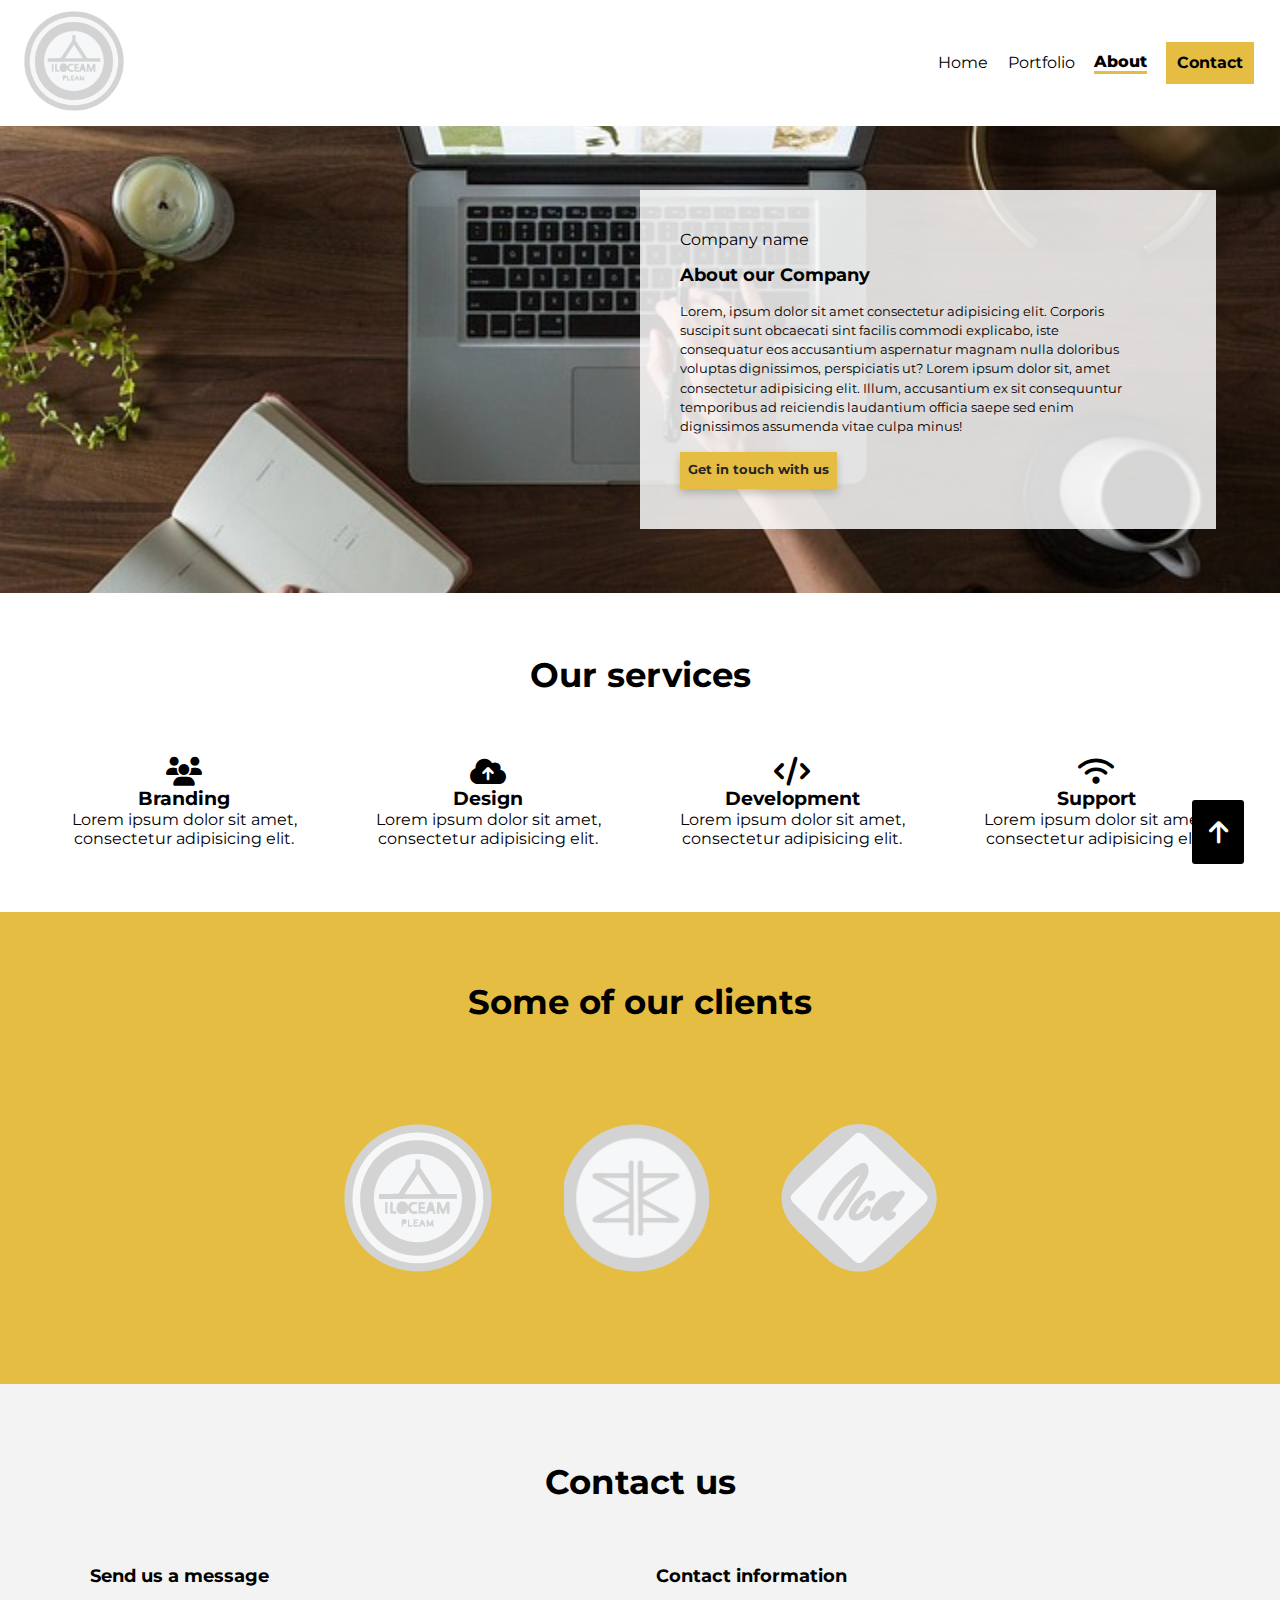
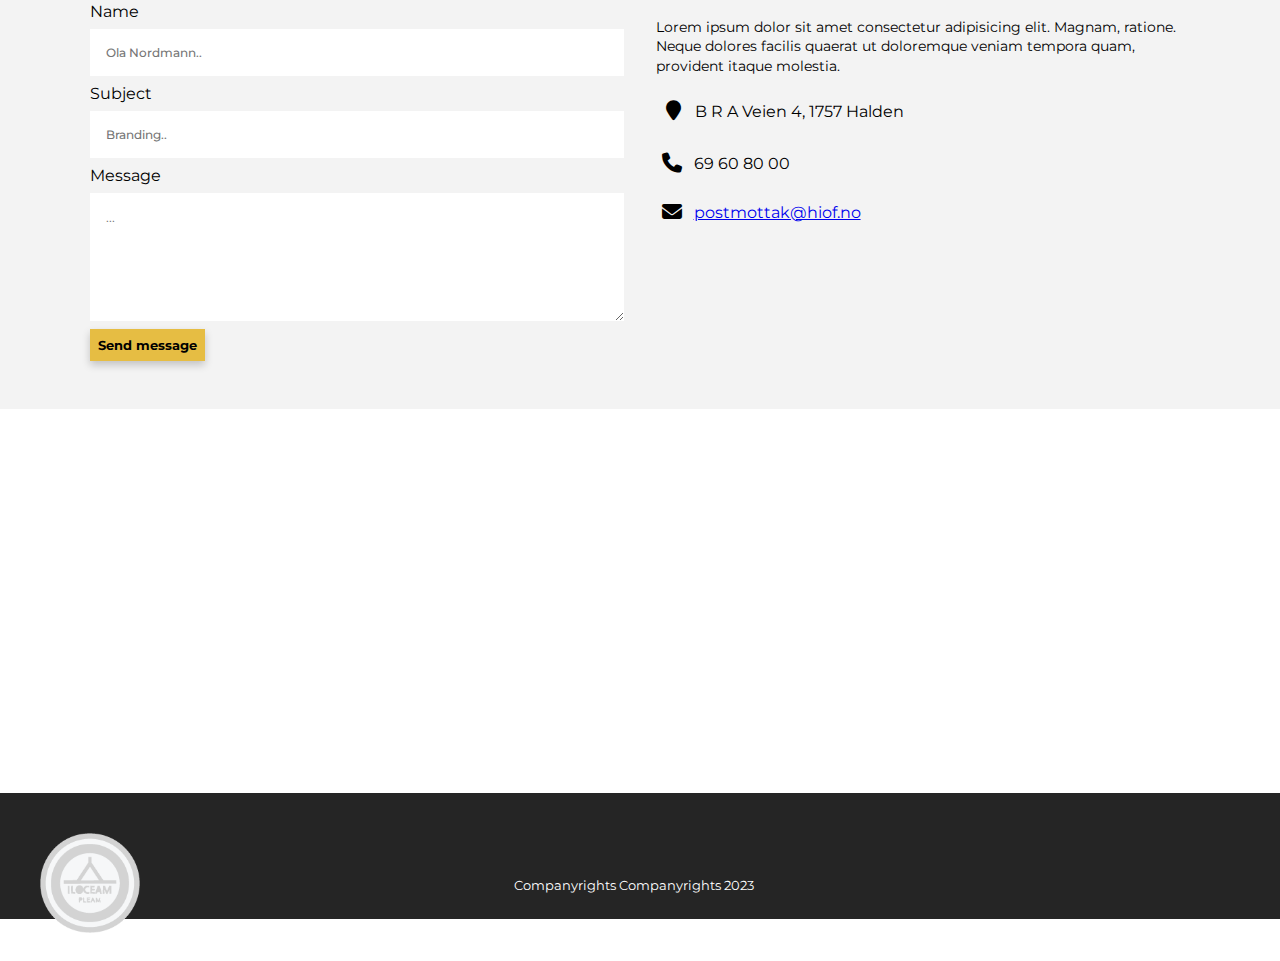
==== about.html @ d0c1669f "mikrodata" ====
<!DOCTYPE html>
<html lang="en">
<head>
     <!-- Generell metadata -->
     <meta charset="UTF-8">
     <meta name="viewport" content="width=device-width, initial-scale=1.0">
     <meta name="description" content="About-siden til webutbiklingseksamen">
     <meta name="author" content="Line Henriksen">
     <meta name="keywords" content="Eksamen. Webutvikling.">
 
     <!-- Facebook metadata -->
     <meta property="og:title" content="About - Webutviklingseksamen">
     <meta property="og:url" content="https://itstud.hiof.no/~linehenr/WEBEX/about.html">
     <meta property="og:description" content="Webutviklingseksamens about-side med services, clients, contact information etc.">
     <meta property="og:type" content="website">
     <meta property="og:image" content="https://pixabay.com/no/photos/laptop-mac-datamaskin-nettleser-2557572/">
     <!-- Twitter metadata-->
     <meta name="twitter:card" content="summary">
     <meta name="twitter:title" content="About - Webutviklingseksamen">
     <meta name="twitter:summary" content="Webutviklingseksamen - About-siden">
     <meta name="twitter:description" content="Webutviklingseksamens about-side med services, clients, contact information etc.">
     <meta name="twitter:site" content="@LHWEBEX2023">
     <meta name="twitter:image" content="https://pixabay.com/no/photos/laptop-mac-datamaskin-nettleser-2557572/">
     
     <!-- Styling, fonts o.l-->
    <link rel="icon" href="IMG/logo1.png" type="image/x-icon">
    <link href="font/css/fontawesome.css" rel="stylesheet">
    <link href="font/css/solid.css" rel="stylesheet">
    <link rel="stylesheet" href="style.css">
    <title>About - Webutviklingseksamen</title>
</head>
<body>
    <header id="top">
        <a href="index.html" title="Click here to go back to Home page">
            <img src="IMG/logo1.png" alt="Link to home page" id="logo"></a><!--alt-tag: innhold-->
        <nav role="navigation">
            <ul class="navbar" role="menu" itemscope itemtype="https://schema.org/BreadcrumbList">
                <li class="list__items" role="menuitem" itemprop="itemListElement" itemscope itemtype="https://schema.org/ListItem">
                    <a href="index.html" class="links" aria-label="Home" title="Forside - Webutviklingseksamen" itemprop="item">
                        <span itemprop="name">Home</span></a>
                        <meta itemprop="position" content="1"></li>
                <li class="list__items" role="menuitem" itemprop="itemListElement" itemscope itemtype="https://schema.org/ListItem">
                    <a href="products.html" class="links" aria-label="Portfolio" title="Portfolio - Webutviklingseksamen" itemprop="item">
                        <span itemprop="name">Portfolio</span></a>
                        <meta itemprop="position" content="2"></li>
                <li class="list__items" role="menuitem" itemprop="itemListElement" itemscope itemtype="https://schema.org/ListItem">
                    <a href="about.html" class="links active" aria-label="About" title="About - Webutviklingseksamen" itemprop="item">
                        <span itemprop="name">About</span></a>
                        <meta itemprop="position" content="3"></li>
                <li class="list__items" role="menuitem" itemprop="itemListElement" itemscope itemtype="https://schema.org/ListItem">
                    <a href="about.html#contact-us" class="links" id="btn__contact" aria-label="contact" title="Find contact information here" itemprop="item">
                        <span itemprop="name">Contact</span></a>
                        <meta itemprop="position" content="4">
                    </li>
            </ul>
        </nav>
    </header>

    <main>
        <section class="about" itemscope itemtype="https://schema.org/AboutPage">
            <section class="about__image">
                <article class="about__container text__left" itemprop="mainContentOfPage">
                    <p>Company name</p>
                    <h1 class="about__title">About our Company</h1>
                    <p class="about__text text__maxwidth">Lorem, ipsum dolor sit amet consectetur adipisicing elit. Corporis suscipit sunt obcaecati sint facilis commodi explicabo, iste consequatur eos accusantium aspernatur magnam nulla doloribus voluptas dignissimos,  perspiciatis ut? Lorem ipsum dolor sit, amet consectetur adipisicing elit. Illum, accusantium ex sit consequuntur temporibus ad reiciendis laudantium officia saepe sed enim dignissimos assumenda vitae culpa minus!</p>
                    <a href="#contact-us" id="btn__about" title="Click to find contact information" itemprop="significantLink">Get in touch with us</a>
                </article>
            </section>
        </section>  

        <section class="service" id="index-services" itemscope itemtype="https://schema.org/Service">
                    <h2 class="subheading__title">Our services</h2>
                <section class="service__section" itemprop="category">
                    <article class="service__container">
                        <i class="fa-solid fa-users"></i>
                        <h3 itemprop="name">Branding</h3>
                        <p>Lorem ipsum dolor sit amet, consectetur adipisicing elit.</p>
                    </article>
                    <article class="service__container" itemprop="category">
                        <i class="fa-solid fa-cloud-arrow-up"></i>
                        <h3 itemprop="name">Design</h3>
                        <p>Lorem ipsum dolor sit amet, consectetur adipisicing elit.</p>
                    </article>
                    <article class="service__container" itemprop="category">
                        <i class="fa-solid fa-code"></i>
                        <h3 itemprop="name">Development</h3>
                        <p>Lorem ipsum dolor sit amet, consectetur adipisicing elit. </p>
                    </article>
                    <article class="service__container" itemprop="category">
                        <i class="fa-solid fa-wifi"></i>
                        <h3 itemprop="name">Support</h3>
                        <p>Lorem ipsum dolor sit amet, consectetur adipisicing elit. </p>
                    </article> 
            </section>
        </section>

        <section class="client__section">
            <h2 class="subheading__title">Some of our clients</h2>
            <div class="client__logos">
                <img src="IMG/logo1.png" alt="Placeholder image: client nr 1" title="This is a placeholder logo for client 1" aria-label="Placeholder image for client"> <!--alt-tag: innhold-->
                <img src="IMG/logo2.png" alt="Placeholder image: client 2" title="This is a placeholder logo for client 2" aria-label="Placeholder image for client"><!--alt-tag: innhold-->
                <img src="IMG/logo3.png" alt="Placeholder image: nr 3 client" title="This is a placeholder logo for client 3" aria-label="Placeholder image for client"><!--alt-tag: innhold-->
            </div>
        </section>

        <section class="contact" id="contact-us">
            <h2 class="subheading__title">Contact us</h2>
            <section class="contact__section">
                <article>    
                    <h3 class="title__contact">Send us a message</h3>
                    <form action="#" class="contact__form">
                        <label for="fname">Name</label>
                        <input type="text" id="fname" name="firstname" placeholder="Ola Nordmann.." title="Write your name here" aria-label="name">

                        <label for="subject">Subject</label>
                        <input type="text" id="subject" name="subject" placeholder="Branding.." title="Write subject here" aria-label="subject">

                        <label for="message">Message</label>
                        <textarea name="message" id="message" cols="20" rows="6" placeholder="..." title="Write your message here" role="textbox"></textarea>

                        <button aria-label="Send message" id="submit">Send message</button>
                    </form>
                </article>
                <article>
                    <h3 class="title__contact">Contact information</h3>
                    <p class="contact__text .header__invisible">Lorem ipsum dolor sit amet consectetur adipisicing elit. Magnam, ratione. Neque dolores facilis quaerat ut doloremque veniam tempora quam, provident itaque molestia.</p>
                    <ul class="contact__list">
                        <li class="contact__link"><i class="fa-solid fa-location-pin"></i>B R A Veien 4, 1757 Halden</li>
                        <li class="contact__link"><i class="fa-solid fa-phone"></i>69 60 80 00</li>
                        <li class="contact__link"><i class="fa-solid fa-envelope"></i></i><a href="mailto:postmottak@hiof.no" title="Click to send direct email">postmottak@hiof.no</a></li>
                    </ul>
                </article>
            </section>
        </section>

        <section class="map" itemscope itemtype="https://schema.org/Place">
                <iframe src="https://www.google.com/maps/embed?pb=!1m18!1m12!1m3!1d2047.188276543402!2d11.350228377006584!3d59.12925022702021!2m3!1f0!2f0!3f0!3m2!1i1024!2i768!4f13.1!3m3!1m2!1s0x464412f0d344246f%3A0x4e47f19c99b253b1!2zSMO4Z3Nrb2xlbiBpIMOYc3Rmb2xk!5e0!3m2!1sno!2sno!4v1700504422027!5m2!1sno!2sno" allowfullscreen="" loading="lazy" referrerpolicy="no-referrer-when-downgrade" title="Map showing location for webpage" aria-label="map location webpage" itemprop="hasMap"></iframe>
        </section>

          <!-- Skip to top button -->

          <section class="skip">
            <a class="skip__button" href="#top" aria-label="skip to top of page"><i class="fa-solid fa-arrow-up"></i></a>
          </section>

    </main>

    <footer>
        <section class="footer__section">
            <a href="index.html" title="Refresh home page" aria-label="Link to home page">
                <img src="IMG/logo1.png" alt="Link to home page" id="logo"></a><!--alt-tag: innhold-->
            <p class="footer__copyright"> Companyrights Companyrights 2023</p>
            <ul class="footer__some" role="list">
                <li><a href="https://www.facebook.com/" target="_blank" title="Open Facebook.com" aria-label="Facebook" role="link"><i class="fa-brands fa-square-facebook"></i></a></li>
                <li><a href="https://www.instagram.com/?hl=en" target="_blank" title="Open Instagram.com" aria-label="Instagram" role="link"><i class="fa-brands fa-square-instagram"></i></a></li>
                <li><a href="https://www.linkedin.com/"  target="_blank" title="Open Linkedin.com" aria-label="Linkedin" role="link"><i class="fa-brands fa-linkedin"></i></a></li>
            </ul>
        </section>
    </footer>
</body>
</html>
---- font/css/solid.css ----
/*!
 * Font Awesome Free 6.4.2 by @fontawesome - https://fontawesome.com
 * License - https://fontawesome.com/license/free (Icons: CC BY 4.0, Fonts: SIL OFL 1.1, Code: MIT License)
 * Copyright 2023 Fonticons, Inc.
 */
:root, :host {
  --fa-style-family-classic: 'Font Awesome 6 Free';
  --fa-font-solid: normal 900 1em/1 'Font Awesome 6 Free'; }

@font-face {
  font-family: 'Font Awesome 6 Free';
  font-style: normal;
  font-weight: 900;
  font-display: block;
  src: url("../webfonts/fa-solid-900.woff2") format("woff2"), url("../webfonts/fa-solid-900.ttf") format("truetype"); }

.fas,
.fa-solid {
  font-weight: 900; }
---- style.css ----
/* ------------------------------------------------------------ */ 
/* ------------   A L L E/ F L E R E   S I D E R  ------------- */ 
/* ------------------------------------------------------------ */ 

@import url('https://fonts.googleapis.com/css2?family=Montserrat:wght@100;200;300;400;500;600;700;800;900&display=swap');

:root {
    --gull-gul: #e6bd43;
    --graasvart: #252525;
    --svart: #000;
    --hvit: #fff;

    --lightgrey: #f3f3f3;
    /* Denne lyse gråfargen er lagt til da det er noen steder på nettstedet hvor det er en lysgrå-farge, som ikke finnes i fargekodene oppgitt i oppgaven*/
}

*, *::before, *::after {
    box-sizing: border-box;
  }

* {
    margin: 0;
    padding: 0;

    font-family: 'Montserrat', sans-serif;
}

html {
    scroll-behavior: smooth;
}

body {
    display: grid;
    grid-template-columns: 1fr;
    grid-template-rows: auto 1fr auto;

    min-width: 300px;
    max-width: 1600px;
    height: auto;
    
}

#background__yellow {
    background-color: var(--gull-gul);
}

#logo {
    width: 100px;
    height: auto;
    margin: 0.5rem;
}


/* ------------------------------------------------------------ */ 
/* ----------------------   H E A D E R  ---------------------- */ 
/* ------------------------------------------------------------ */ 

header {
    display: flex;
    flex-direction: column;
    justify-content: center;
    align-items: center;
    background-color: var(--hvit);
    padding-block: 1rem;
    
}

ul {
    list-style: none;
    text-align: center;
}

.navbar {
    display: flex;
    flex-direction: column;
    justify-content: center;
    align-items: center;
}

.links {
    text-decoration: none;
    color: var(--svart);
}

.list__items {
    width: fit-content;
    margin: 0.6rem;
    font-size: 1rem;
}

#btn__contact {
    width: auto;
    height: auto;
    padding: 0.7rem;

    background-color: var(--gull-gul);
    font-weight: 700;
    color: var(--svart);
}

/* Markering for gjeldende side: */

.active {
    font-weight: 800;
}

.active::after {
    content: "";
    display: block;
    width: auto;
    height: 3px;
    margin: 0 auto;
    
    border-bottom: var(--gull-gul) 3px solid;
}

/* ------------------------------------------------------------ */ 
/* ------------------   I N D E X. H T M L  ------------------- */ 
/* ------------------------------------------------------------ */ 

/* section 1 - video */
.heading__video {
    display: none;
}

/* section 1 - compelling headline*/ 

.heading {
    display: flex;
    flex-direction: column;
    justify-content: center;
    align-items: center;

    width: 100%;
}

.heading__image {
    background-image: url(IMG/laptop-2557572_640\(1\).jpg); 
    /* Bildekreditt: https://pixabay.com/no/photos/laptop-mac-datamaskin-nettleser-2557572/ Fotograf: https://pixabay.com/no/users/stocksnap-894430/*/ 
    background-size: cover;
    background-position: center;
    background-repeat: no-repeat;

    width: 100%; 
    min-height: 400px;

    margin: 0;
}

.heading__container {
    display: flex;
    flex-direction: column;
    justify-content: center;
    align-items: center;

    text-align: center;
    padding: 2rem;
    width: 100%;
    min-height: 450px;
    background-color: rgba(255, 255, 255, 0.536);
}

.heading__title {
    font-size: 1.8rem;
    margin: 1rem;
}

.heading__text {
    width: fit-content;
    font-size: 0.9rem;
}

.btn__index {
    background-color: var(--gull-gul);
    color: var(--graasvart);
    box-shadow: 0 4px 8px 0 rgba(0, 0, 0, 0.2);
    
    padding: 0.5rem 4.5rem 0.5rem 1rem;
    margin: 1rem;
    width: 80%;

    font-size: 0.9rem;
    font-weight: 700;
    line-height: 1.3rem;
    text-align: left;
    text-wrap: wrap;
    text-decoration: none;
}

/* section 2 - enganging subheading */

.subheading {
    display: flex;
    flex-direction: column;
    justify-content: center;
    align-items: center;
    padding: 1rem; 

}

.subheading__container {
    text-align: center;
    margin-bottom: 1rem;
}

.subheading__title {
    margin: 1rem;
    padding: 1rem;
    line-height: 1.7rem;
    text-align: center;
    font-size: 1.2rem;
}

/* section 3 - about our company */

.about__left {
    display: flex;
    flex-direction: column;
    justify-content: center;
    align-items: center;
    padding: 2rem; 

    background-color: var(--gull-gul);
}

.about__leftcontainer {
    display: flex;
    flex-direction: column;
    width: 80%;
    height: auto;
    padding: 2rem;
    margin-bottom: 1rem;
}

#about__lefttitle {
    margin-bottom: 1rem;
    margin-top: 1rem;
    line-height: 1.7rem;
    text-align: left;
    font-size: 1.3rem;
    text-wrap: wrap;
}

#btn__border {
    margin-top: 1rem;
    padding: 1rem;
    width: inherit;
    height: auto;

    color: var(--svart);
    font-size: 1rem;
    font-weight: 600;
    text-decoration: none;
    border: var(--svart) 3px solid;
}

/* section 4 - our services -- også på about.html  */

.service {
    padding: 2rem;
}

.service__section {
    display: flex;
    flex-direction: column;
    justify-content: center;
    align-items: center;
    
    width: 100%;
}

.service__container {
    margin: 1rem;
    padding: 1rem;
    text-align: center;
}

.fa-users, 
 .fa-cloud-arrow-up,
 .fa-code,
 .fa-wifi {
    font-size: 1.8rem;
 }

/* section 5 - newsletter */

.signup {
    padding: 0.8rem;
    
    background-color: var(--lightgrey);

    font-weight: 800;
    font-size: 1.1rem;
    text-align: center;
}

.signup__form {
    display: flex;
    flex-direction: row;
    justify-content: center;
    align-items: center;
  
    padding-bottom: 1rem;
}

#email {
    width: 50%;
    padding: 1rem;
    margin: 0.1rem;
    border: none;
}

#email::placeholder {
    font-size: 0.7rem;
}

#btn__signup {
    padding: 1rem;
    margin: 0.1rem;
    background-color: var(--gull-gul);
    
    color: var(--svart);
    text-align: center;
    text-decoration: none;
    font-size: 0.8rem;
}


/* ------------------------------------------------------------ */ 
/* -------------------   A B O U T.H T M L  ------------------- */ 
/* ------------------------------------------------------------ */ 

/* --- about header picture --- */

.about {
    display: flex;
    flex-direction: column;
    justify-content: center;
    align-content: center; 

    width: 100%;
    height: auto;
}

.about__image {
    background-image: url(IMG/laptop-2557572_640\(1\).jpg); 
    /* Bildekreditt: https://pixabay.com/no/photos/laptop-mac-datamaskin-nettleser-2557572/ Fotograf: https://pixabay.com/no/users/stocksnap-894430/*/ 
    background-size: cover;
    background-position: center;
    background-repeat: no-repeat;

    padding: 4rem;
}

.about__container {
    display: flex;
    flex-direction: column;
    text-align: left;
    padding: 2rem;
    background-color: #ffffffd5;
}

.about__title {
    font-size: 1.1rem;
    font-weight: 700;

    padding-block: 1rem;

    text-align: left;
    text-wrap: wrap;
    line-height: 1.3rem;
}

.about__text {
    font-size: 0.8rem;
    font-weight: 400;
    line-height: 1.4rem;
    text-align: left;
    text-wrap: wrap;
}

#btn__about {
    background-color: var(--gull-gul);
    color: var(--graasvart);
    box-shadow: 0 4px 8px 0 rgba(0, 0, 0, 0.2);

    line-height: 1.3rem;
    font-weight: 700;
    font-size: 0.8rem;

    text-align: left;
    text-wrap: wrap;
    text-decoration: none;
    
    padding: 0.5rem;
    margin-top: 1rem;
    width: 80%;
}  

/* ---- Client ---- */

.client__section {
    display: flex;
    flex-direction: column;
    background-color: var(--gull-gul);

    padding-block: 2.5rem;
}

.client__logos {
    display: flex;
    flex-wrap: wrap;
    justify-content: space-around;

    margin: 1rem;
}

.client__logos img {
    width: 35%;
}

/* ------ Contact us + contact information */

.contact {
    background-color: var(--lightgrey);
    padding: 3rem;
}

.title__contact {
    margin-top: 1rem;
    padding-block: 1rem;
    font-size: 1.1rem;
}

.contact__form {
    display: flex;
    flex-direction: column;
    font-weight: 400;
}


#fname, 
#subject,
#message {
    border: none;
    padding: 1rem;
    margin-bottom: 0.5rem;
    margin-top: 0.5rem;
}

input[type="text"] {
    font-weight: 500;
    font-size: 0.75rem;
}

#submit {
    background-color: var(--gull-gul);
    color: var(--svart);
    box-shadow: 0 4px 8px 0 rgba(0, 0, 0, 0.2);
    padding: 0.5rem;
    border: none;
    text-decoration: none;
    text-align: left;
    font-weight: 700;
    max-width: 45%;
    height: auto;
    margin-top: 1rem;
}

.contact__text{
    margin-top: 1rem;
    margin-bottom: 1.5rem;
    font-weight: 400;
    font-size: 0.9rem;
    
    line-height: 1.2rem;
}

.contact__list {
    display: flex;
    flex-direction: column;
}

.contact__link {
    display: flex;
    justify-content: left;
    align-items: center;

    padding-top: 0.5rem;
    padding-bottom: 0.5rem;
}

.fa-location-pin, 
.fa-phone,
.fa-envelope {
    font-size: 20px ;
    margin-right: 0.5rem;
}

.fa-location-pin {
    padding: 0.4rem;
}

.fa-phone, 
.fa-envelope {
    padding: 0.2rem;
}

.map {
    display: flex;
    justify-content: center;
    align-items: center;

    margin: 0;
    padding: 0;
}

iframe {
    width: 100%;
    height: 300px;
    border: 0;
}

/* ------------------------------------------------------------ */ 
/* ----------------   P R O D U C T S.H T M L  ---------------- */ 
/* ------------------------------------------------------------ */ 

/* section 1: Heading Portfolio - samme som index.html section 1 */

/* section 2: explore previous jobs */

.portfolio {
    display: flex;
    flex-direction: column;
    
    width: 100%;
    height: auto;

    margin: 0;
    padding: 2rem 2rem 0rem 2rem;
}

.portfolio__box {
    display: flex;
    flex-direction: column;
}

.portfolio__box::after {
    content: "";
    background-color: var(--gull-gul);
    width: auto;
    height: 3px;
    margin-top: -10px;
    margin-bottom: 1rem;
}

.portfolio__title {
    margin-bottom: 1rem ;
    font-size: 1.2rem;
}

.portfolio__jobs {
    display: flex;
    flex-wrap: wrap;
    gap: 0.5rem;
    margin-top: 0.5rem ;
}

.portfolio__list {
  margin-right: 0.5rem;
  margin-bottom: 2rem;
}

.portfolio__link {
    border: var(--svart) 2px solid;
    color: var(--svart);
    text-decoration: none;
    padding: 0.7rem;
}

/* ----- artikkelkort ------ */

.card__container {
    display: flex;
    flex-wrap: wrap;
    gap: 2rem;
    margin-top: 1rem;
}

.article__cards {
    display: flex;
    flex-direction: column;
    object-fit: cover;
    object-position: left;
    margin-top: 1rem;
    /*max-width: 692px; C-krav: max bredde 692px*/
    height: auto;
}

.article__cards, img {
    max-width: 100%;
    height: 100%;
}     

.card__text {
    font-weight: 700;
    font-size: 0.9rem;
    margin-top: 1rem;
    margin-bottom: 1.5rem;
}

   /* --------------------  Skip to top button  ------------------*/

   .skip {
    position: fixed;
    right: 20px;
    bottom: 20px;

    margin: 1rem;
    padding: 0.9rem;

    background-color: var(--svart);
    border: var(--svart) 2px solid;
    border-radius: 3px;
}

.skip__button {
    font-size: 1.6rem;
    color: var(--hvit);
    text-decoration: none;
}

.skip__button .fa-arrow-up {
    color: var(--hvit);
}


/* ------------------------------------------------------------ */ 
/* ----------------------   F O O T E R  ---------------------- */ 
/* ------------------------------------------------------------ */ 

footer {
    background-color: var(--graasvart);
    width: 100%;
    height: auto;
   
    padding: 1rem;
}

.footer__section {
    display: flex;
    flex-direction: column;
    text-align: center;

    padding: 1rem;
}

.footer__copyright {
    color: var(--hvit);
    font-size: 0.8rem;
}

.footer__some {
    display: flex;
    flex-direction: row;
    justify-content: center;

    padding: 1rem;
}

.fa-square-facebook, 
.fa-square-instagram,
.fa-linkedin {
    color: var(--hvit);
    margin: 1rem;
    font-size: 1.5rem;
}


/* ------------------------------------------------------------ */ 
/* MEDIA QUERY - Hvordan det skal se ut i desktop */
/* ------------------------------------------------------------ */ 

@media screen and (min-width: 550px) {

    body {
        display: grid;
        grid-template-columns: 1fr min(45%, 1000px) 1fr; /* vil at innholdet skal fylle skjermen 95% frem til bredden er 40rem*/
        grid-template-rows: 5% 1fr 5%;
    }

    .text__maxwidth {
        width: min(90%, 800px);
    }

   /* ------------------   H E A D E R  &  N A V  ------------------- */ 

    header {
        grid-column-start: 1;
        grid-column-end: 4;
        grid-row-start: 1;
        grid-row-end: 1;

        display: flex;
        flex-direction: row;
        justify-content: space-between;
        padding: 1rem;
    }

    ul {
        display: flex;
        flex-direction: row;
    }

    .navbar {
        display: flex;
        flex-direction: row;
    }

    #btn__contact {
        padding: 0.7rem;
    }

    #btn__contact:hover {
        background-color: var(--graasvart);
        color: var(--gull-gul);
        font-weight: 700;
        
    }

    /* ------ main ------ */ 

    main  {
        grid-column-start: 1;
        grid-column-end: 4;
        grid-row-start: 2;
        grid-row-end: 2;
    }

  /* ------------------   I N D E X.H T M L  ------------------- */ 

    /* sec 1: video */

    .header__invisible {
        display: none;
    }

    .heading__video {
        display: block;
        width: 100%;
        margin: 0;
        background-color: var(--hvit);
    }

    .heading__videocontainer {
        position: absolute;

        display: flex;
        flex-direction: column;
        justify-content: center;
        align-items: center;

        margin: 0;
        padding-left: 2rem;
        padding-right: 2rem;

        width: 100%;
        height: 400px;

        background-color: #ffffff8e;
        text-align: center;
    }

    video {
        width: 100%;
        height: 400px;

        object-fit: cover;
        object-position: top;
    }

    /* sec 1: heading */
    
    .heading__title {
        font-size: 2.4rem;
    }

    .btn__index {
        width: fit-content;
        height: auto;
        padding: 0.8rem;
        text-align: center;
        text-wrap: nowrap;
    }

    .btn__index:hover {
        background-color: var(--graasvart);
        color: var(--gull-gul);
    }

    /* sec 2: subheading */

    .subheading {
        padding: 2rem;
    }

    .subheading__container {
        padding: 2rem;
        width: 800px;
    }

    .subheading__title {
        font-size: 2.1rem;
        line-height: 2.3rem;
        text-wrap: wrap;
    }

    /* sec 3: about */

    .about__left {
        display: flex;
        flex-direction: row;
        padding: 2.5rem;
    }


    #btn__border {
        width: fit-content;
    }

    #btn__border:hover {
        background-color: var(--graasvart);
        color: var(--gull-gul);
    }

    /* sec 4: service */

    .service__section {
        display: flex;
        flex-direction: row;
    }

    /* sec 5: newsletter */
    
    .signup {
        padding: 1.5rem;
    }


    #email, 
    #btn__signup {
        margin: 0.1rem;
        width: fit-content;
    }

    #btn__signup:hover {
        background-color: var(--graasvart);
        color: var(--gull-gul);
    }

    /* -------------------   A B O U T.H T M L  ------------------- */

    /* ---  sec 1: about heading---- */
    .about__image {
        display: flex;
        flex-direction: column;
        justify-content: right;
        align-items: end;
        padding: 4rem;
    }

   .about__container {
        padding: 2.5rem;
        width: 50%;
   }

    .about__title {
        font-size: 1.1rem;
    }

    .about__text {
        line-height: 1.2rem;
    }

    #btn__about {
        width: fit-content;
    }

    #btn__about:hover {
        background-color: var(--graasvart);
        color: var(--gull-gul);
    }

    /* sec 2: service - samme som index sec 4 */
    
    /* sec 3: clients */

    .client__logos {
        display: flex;
        margin: 1rem;
        justify-content: center;
        gap: 1.5rem;

        padding: 2rem;
    } 

    .client__logos img {
        width: fit-content;
        height: auto;
        margin: 1.5rem;

        object-fit: cover;
        object-position: center;
    }

    /* sec 4: contact us */

    .contact {
        display: flex;
        flex-direction: column;
        align-items: center;
    }

    .contact__section {
        display: grid;
        grid-template-columns: 1fr 1fr;
        gap: 2rem;
        max-width: 1100px;
    }

    #submit {
        width: fit-content;
        margin-top: 0;
    }

    #submit:hover {
        background-color: var(--graasvart);
        color: var(--gull-gul);
    }

    .contact__text {
        margin-bottom: 0.5rem;
    }
    .contact__link {
        margin: 0.2rem;
    }

    /* ----------------   P R O D U C T S.H T M L  ---------------- */ 

    .portfolio {
        padding: 3rem;
    }

    .portfolio__link:hover {
        background-color: var(--graasvart);
        color: var(--gull-gul);
        border: none;
    }

    .portfolio__title {
        font-size: 2rem;
        font-weight: 700;
    }

    .portfolio__jobs {
        margin-top: 1rem;
    }

    /* ---------- artikkelkort ----------- */ 
    .card__container > * {
        flex: 1 1 30%; /* grow 1 shrink 1 --> jeg vil at kortene skal vokse og krympe fra flex-basisen. Flex basis er satt til 30% fordi jeg vil ha plass til 3 kort i desktop, 1/3 av 100% */
    }

    .article__cards {
        max-width: 690px; /* artikkelkort skal ikke være mer enn 692px */
    }

    .article__cards, img {
        max-width: 692px;
        height: auto;
    } 
  

    .article__cards:hover {
        transform: scale(1.05);
        transform-origin: center;
        transition: 1800ms ease;
    }


    /* ----------------------    F O O T E R   -------------------- */ 

    footer {
        grid-column-start: 1;
        grid-column-end: 4;
        grid-row-start: 3;
        grid-row-end: 3;
    }

    .footer__section {
        display: flex;
        flex-direction: row;
        justify-content: space-between;
        align-items: center;
    }

    .fa-square-facebook, 
    .fa-square-instagram,
    .fa-linkedin {
    font-size: 2rem;
}

}
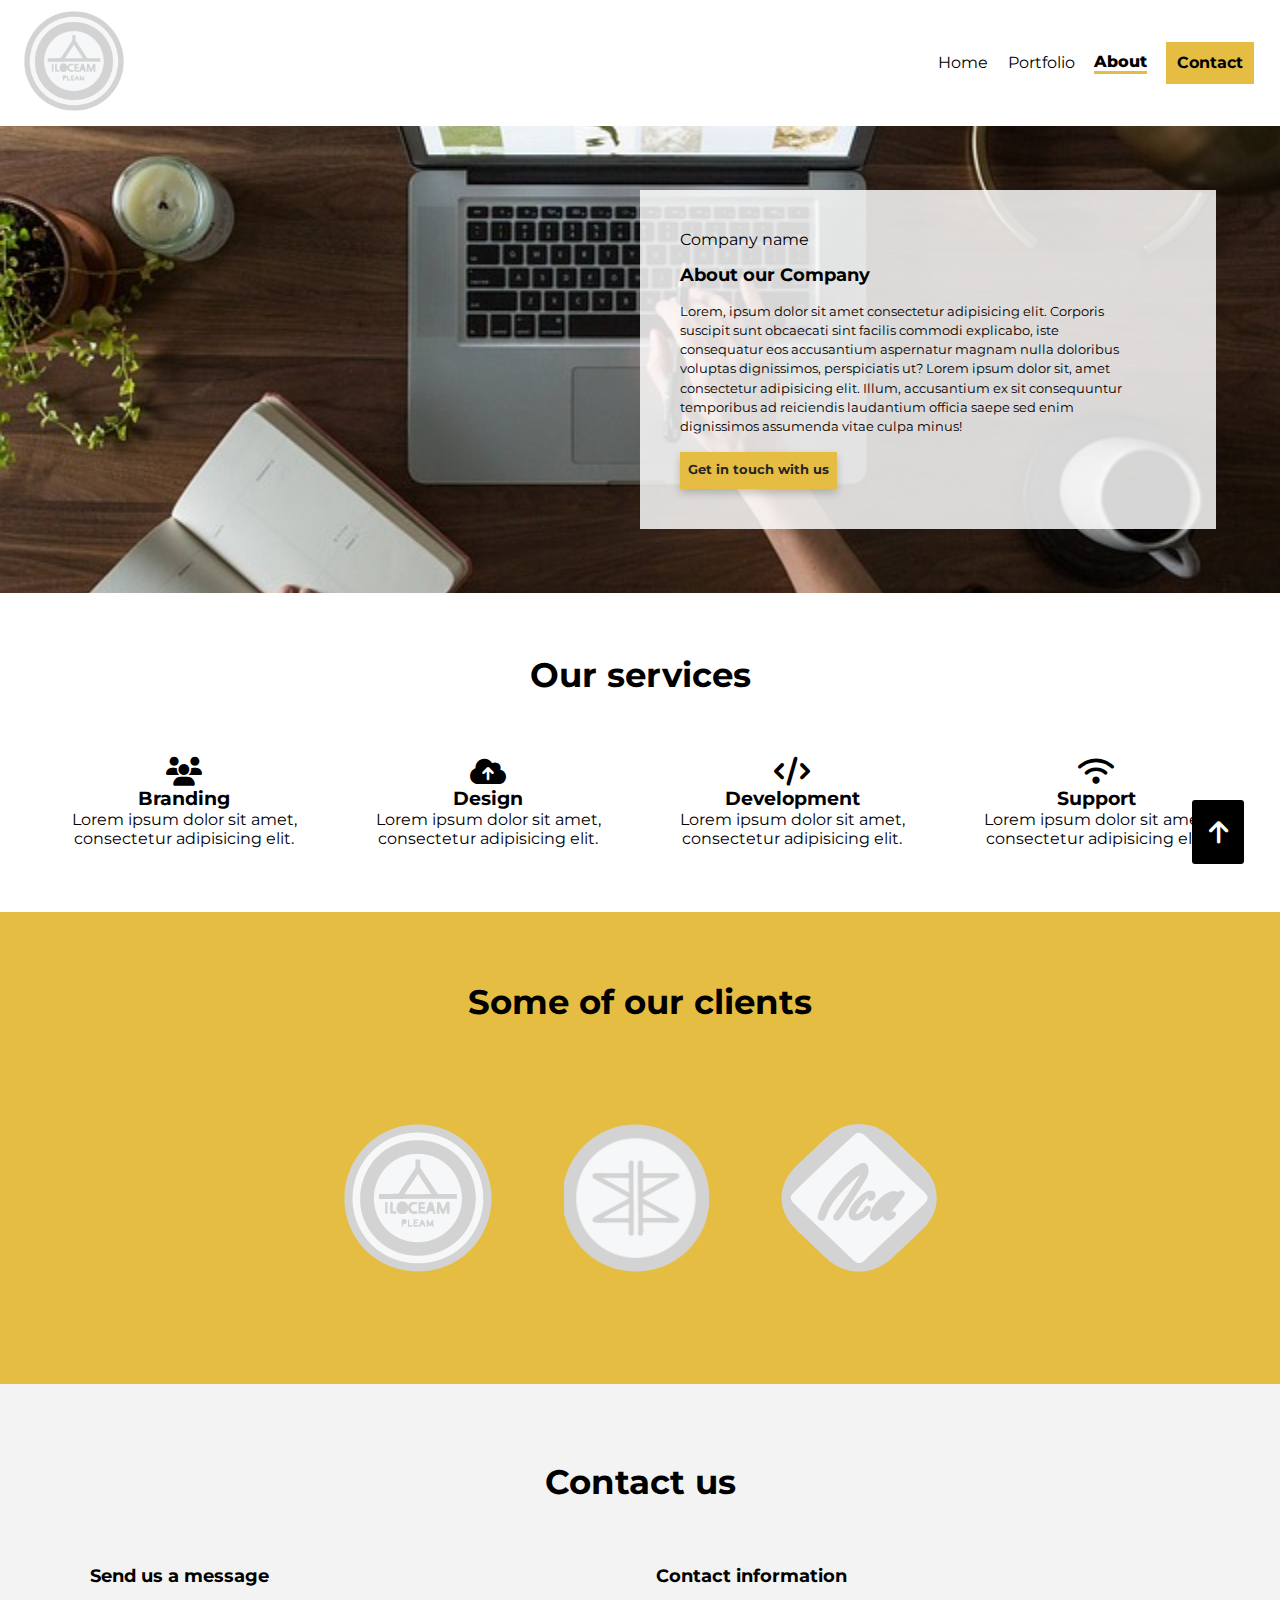
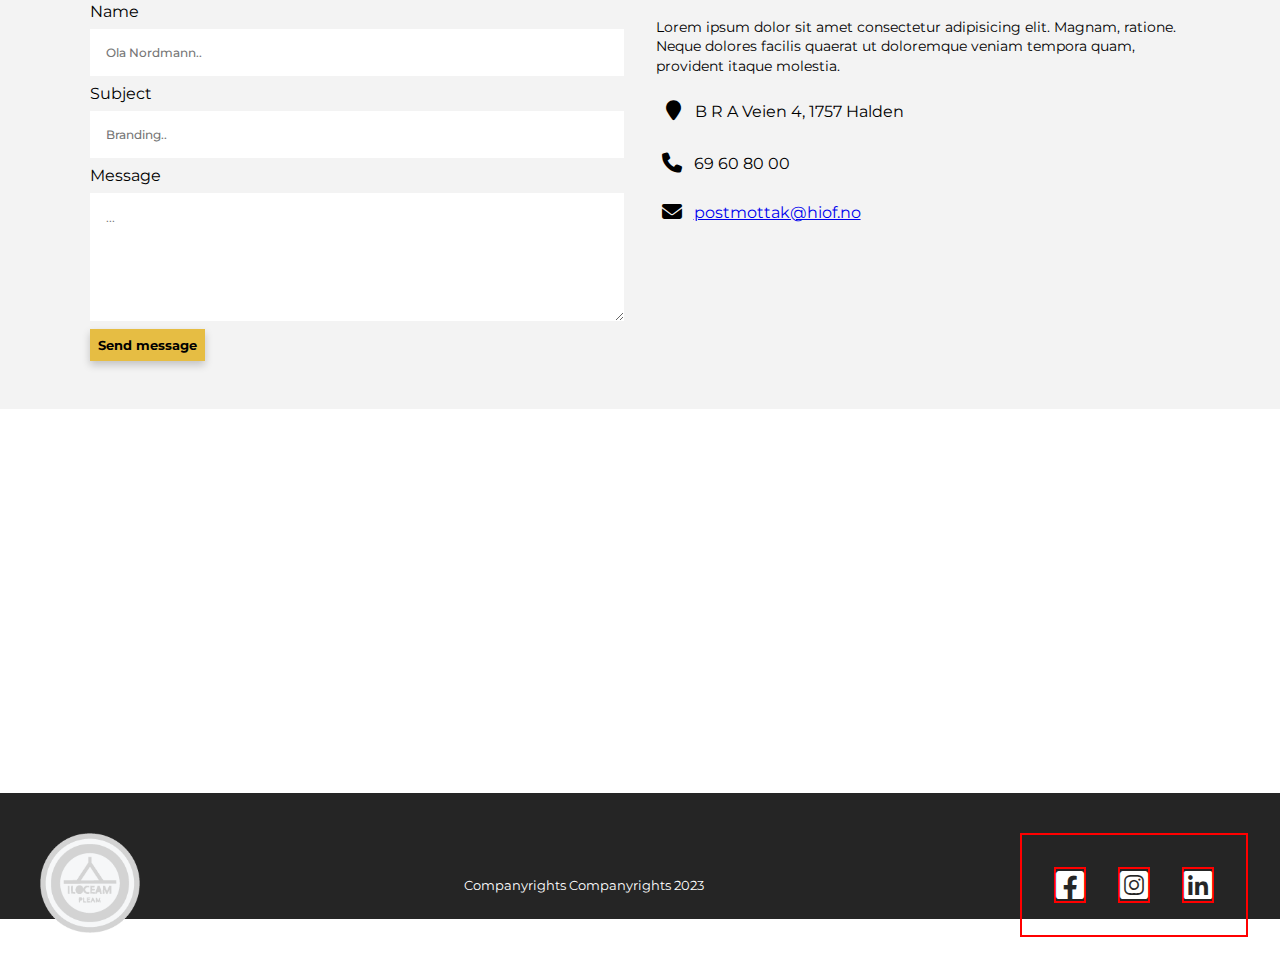
==== commit f432fee7: "mikrodata og fontawesome" ====
--- a/about.html
+++ b/about.html
@@ -24,6 +24,7 @@
      
      <!-- Styling, fonts o.l-->
     <link rel="icon" href="IMG/logo1.png" type="image/x-icon">
+    <link href="font/css/brands.css" rel="stylesheet">
     <link href="font/css/fontawesome.css" rel="stylesheet">
     <link href="font/css/solid.css" rel="stylesheet">
     <link rel="stylesheet" href="style.css">
@@ -57,9 +58,9 @@
     </header>
 
     <main>
-        <section class="about" itemscope itemtype="https://schema.org/AboutPage">
+        <section class="about">
             <section class="about__image">
-                <article class="about__container text__left" itemprop="mainContentOfPage">
+                <article class="about__container text__left">
                     <p>Company name</p>
                     <h1 class="about__title">About our Company</h1>
                     <p class="about__text text__maxwidth">Lorem, ipsum dolor sit amet consectetur adipisicing elit. Corporis suscipit sunt obcaecati sint facilis commodi explicabo, iste consequatur eos accusantium aspernatur magnam nulla doloribus voluptas dignissimos,  perspiciatis ut? Lorem ipsum dolor sit, amet consectetur adipisicing elit. Illum, accusantium ex sit consequuntur temporibus ad reiciendis laudantium officia saepe sed enim dignissimos assumenda vitae culpa minus!</p>
--- a/font/css/brands.css
+++ b/font/css/brands.css
@@ -0,0 +1,1537 @@
+/*!
+ * Font Awesome Free 6.4.2 by @fontawesome - https://fontawesome.com
+ * License - https://fontawesome.com/license/free (Icons: CC BY 4.0, Fonts: SIL OFL 1.1, Code: MIT License)
+ * Copyright 2023 Fonticons, Inc.
+ */
+:root, :host {
+  --fa-style-family-brands: 'Font Awesome 6 Brands';
+  --fa-font-brands: normal 400 1em/1 'Font Awesome 6 Brands'; }
+
+@font-face {
+  font-family: 'Font Awesome 6 Brands';
+  font-style: normal;
+  font-weight: 400;
+  font-display: block;
+  src: url("../webfonts/fa-brands-400.woff2") format("woff2"), url("../webfonts/fa-brands-400.ttf") format("truetype"); }
+
+.fab,
+.fa-brands {
+  font-weight: 400; }
+
+.fa-monero:before {
+  content: "\f3d0"; }
+
+.fa-hooli:before {
+  content: "\f427"; }
+
+.fa-yelp:before {
+  content: "\f1e9"; }
+
+.fa-cc-visa:before {
+  content: "\f1f0"; }
+
+.fa-lastfm:before {
+  content: "\f202"; }
+
+.fa-shopware:before {
+  content: "\f5b5"; }
+
+.fa-creative-commons-nc:before {
+  content: "\f4e8"; }
+
+.fa-aws:before {
+  content: "\f375"; }
+
+.fa-redhat:before {
+  content: "\f7bc"; }
+
+.fa-yoast:before {
+  content: "\f2b1"; }
+
+.fa-cloudflare:before {
+  content: "\e07d"; }
+
+.fa-ups:before {
+  content: "\f7e0"; }
+
+.fa-wpexplorer:before {
+  content: "\f2de"; }
+
+.fa-dyalog:before {
+  content: "\f399"; }
+
+.fa-bity:before {
+  content: "\f37a"; }
+
+.fa-stackpath:before {
+  content: "\f842"; }
+
+.fa-buysellads:before {
+  content: "\f20d"; }
+
+.fa-first-order:before {
+  content: "\f2b0"; }
+
+.fa-modx:before {
+  content: "\f285"; }
+
+.fa-guilded:before {
+  content: "\e07e"; }
+
+.fa-vnv:before {
+  content: "\f40b"; }
+
+.fa-square-js:before {
+  content: "\f3b9"; }
+
+.fa-js-square:before {
+  content: "\f3b9"; }
+
+.fa-microsoft:before {
+  content: "\f3ca"; }
+
+.fa-qq:before {
+  content: "\f1d6"; }
+
+.fa-orcid:before {
+  content: "\f8d2"; }
+
+.fa-java:before {
+  content: "\f4e4"; }
+
+.fa-invision:before {
+  content: "\f7b0"; }
+
+.fa-creative-commons-pd-alt:before {
+  content: "\f4ed"; }
+
+.fa-centercode:before {
+  content: "\f380"; }
+
+.fa-glide-g:before {
+  content: "\f2a6"; }
+
+.fa-drupal:before {
+  content: "\f1a9"; }
+
+.fa-hire-a-helper:before {
+  content: "\f3b0"; }
+
+.fa-creative-commons-by:before {
+  content: "\f4e7"; }
+
+.fa-unity:before {
+  content: "\e049"; }
+
+.fa-whmcs:before {
+  content: "\f40d"; }
+
+.fa-rocketchat:before {
+  content: "\f3e8"; }
+
+.fa-vk:before {
+  content: "\f189"; }
+
+.fa-untappd:before {
+  content: "\f405"; }
+
+.fa-mailchimp:before {
+  content: "\f59e"; }
+
+.fa-css3-alt:before {
+  content: "\f38b"; }
+
+.fa-square-reddit:before {
+  content: "\f1a2"; }
+
+.fa-reddit-square:before {
+  content: "\f1a2"; }
+
+.fa-vimeo-v:before {
+  content: "\f27d"; }
+
+.fa-contao:before {
+  content: "\f26d"; }
+
+.fa-square-font-awesome:before {
+  content: "\e5ad"; }
+
+.fa-deskpro:before {
+  content: "\f38f"; }
+
+.fa-sistrix:before {
+  content: "\f3ee"; }
+
+.fa-square-instagram:before {
+  content: "\e055"; }
+
+.fa-instagram-square:before {
+  content: "\e055"; }
+
+.fa-battle-net:before {
+  content: "\f835"; }
+
+.fa-the-red-yeti:before {
+  content: "\f69d"; }
+
+.fa-square-hacker-news:before {
+  content: "\f3af"; }
+
+.fa-hacker-news-square:before {
+  content: "\f3af"; }
+
+.fa-edge:before {
+  content: "\f282"; }
+
+.fa-threads:before {
+  content: "\e618"; }
+
+.fa-napster:before {
+  content: "\f3d2"; }
+
+.fa-square-snapchat:before {
+  content: "\f2ad"; }
+
+.fa-snapchat-square:before {
+  content: "\f2ad"; }
+
+.fa-google-plus-g:before {
+  content: "\f0d5"; }
+
+.fa-artstation:before {
+  content: "\f77a"; }
+
+.fa-markdown:before {
+  content: "\f60f"; }
+
+.fa-sourcetree:before {
+  content: "\f7d3"; }
+
+.fa-google-plus:before {
+  content: "\f2b3"; }
+
+.fa-diaspora:before {
+  content: "\f791"; }
+
+.fa-foursquare:before {
+  content: "\f180"; }
+
+.fa-stack-overflow:before {
+  content: "\f16c"; }
+
+.fa-github-alt:before {
+  content: "\f113"; }
+
+.fa-phoenix-squadron:before {
+  content: "\f511"; }
+
+.fa-pagelines:before {
+  content: "\f18c"; }
+
+.fa-algolia:before {
+  content: "\f36c"; }
+
+.fa-red-river:before {
+  content: "\f3e3"; }
+
+.fa-creative-commons-sa:before {
+  content: "\f4ef"; }
+
+.fa-safari:before {
+  content: "\f267"; }
+
+.fa-google:before {
+  content: "\f1a0"; }
+
+.fa-square-font-awesome-stroke:before {
+  content: "\f35c"; }
+
+.fa-font-awesome-alt:before {
+  content: "\f35c"; }
+
+.fa-atlassian:before {
+  content: "\f77b"; }
+
+.fa-linkedin-in:before {
+  content: "\f0e1"; }
+
+.fa-digital-ocean:before {
+  content: "\f391"; }
+
+.fa-nimblr:before {
+  content: "\f5a8"; }
+
+.fa-chromecast:before {
+  content: "\f838"; }
+
+.fa-evernote:before {
+  content: "\f839"; }
+
+.fa-hacker-news:before {
+  content: "\f1d4"; }
+
+.fa-creative-commons-sampling:before {
+  content: "\f4f0"; }
+
+.fa-adversal:before {
+  content: "\f36a"; }
+
+.fa-creative-commons:before {
+  content: "\f25e"; }
+
+.fa-watchman-monitoring:before {
+  content: "\e087"; }
+
+.fa-fonticons:before {
+  content: "\f280"; }
+
+.fa-weixin:before {
+  content: "\f1d7"; }
+
+.fa-shirtsinbulk:before {
+  content: "\f214"; }
+
+.fa-codepen:before {
+  content: "\f1cb"; }
+
+.fa-git-alt:before {
+  content: "\f841"; }
+
+.fa-lyft:before {
+  content: "\f3c3"; }
+
+.fa-rev:before {
+  content: "\f5b2"; }
+
+.fa-windows:before {
+  content: "\f17a"; }
+
+.fa-wizards-of-the-coast:before {
+  content: "\f730"; }
+
+.fa-square-viadeo:before {
+  content: "\f2aa"; }
+
+.fa-viadeo-square:before {
+  content: "\f2aa"; }
+
+.fa-meetup:before {
+  content: "\f2e0"; }
+
+.fa-centos:before {
+  content: "\f789"; }
+
+.fa-adn:before {
+  content: "\f170"; }
+
+.fa-cloudsmith:before {
+  content: "\f384"; }
+
+.fa-pied-piper-alt:before {
+  content: "\f1a8"; }
+
+.fa-square-dribbble:before {
+  content: "\f397"; }
+
+.fa-dribbble-square:before {
+  content: "\f397"; }
+
+.fa-codiepie:before {
+  content: "\f284"; }
+
+.fa-node:before {
+  content: "\f419"; }
+
+.fa-mix:before {
+  content: "\f3cb"; }
+
+.fa-steam:before {
+  content: "\f1b6"; }
+
+.fa-cc-apple-pay:before {
+  content: "\f416"; }
+
+.fa-scribd:before {
+  content: "\f28a"; }
+
+.fa-debian:before {
+  content: "\e60b"; }
+
+.fa-openid:before {
+  content: "\f19b"; }
+
+.fa-instalod:before {
+  content: "\e081"; }
+
+.fa-expeditedssl:before {
+  content: "\f23e"; }
+
+.fa-sellcast:before {
+  content: "\f2da"; }
+
+.fa-square-twitter:before {
+  content: "\f081"; }
+
+.fa-twitter-square:before {
+  content: "\f081"; }
+
+.fa-r-project:before {
+  content: "\f4f7"; }
+
+.fa-delicious:before {
+  content: "\f1a5"; }
+
+.fa-freebsd:before {
+  content: "\f3a4"; }
+
+.fa-vuejs:before {
+  content: "\f41f"; }
+
+.fa-accusoft:before {
+  content: "\f369"; }
+
+.fa-ioxhost:before {
+  content: "\f208"; }
+
+.fa-fonticons-fi:before {
+  content: "\f3a2"; }
+
+.fa-app-store:before {
+  content: "\f36f"; }
+
+.fa-cc-mastercard:before {
+  content: "\f1f1"; }
+
+.fa-itunes-note:before {
+  content: "\f3b5"; }
+
+.fa-golang:before {
+  content: "\e40f"; }
+
+.fa-kickstarter:before {
+  content: "\f3bb"; }
+
+.fa-grav:before {
+  content: "\f2d6"; }
+
+.fa-weibo:before {
+  content: "\f18a"; }
+
+.fa-uncharted:before {
+  content: "\e084"; }
+
+.fa-firstdraft:before {
+  content: "\f3a1"; }
+
+.fa-square-youtube:before {
+  content: "\f431"; }
+
+.fa-youtube-square:before {
+  content: "\f431"; }
+
+.fa-wikipedia-w:before {
+  content: "\f266"; }
+
+.fa-wpressr:before {
+  content: "\f3e4"; }
+
+.fa-rendact:before {
+  content: "\f3e4"; }
+
+.fa-angellist:before {
+  content: "\f209"; }
+
+.fa-galactic-republic:before {
+  content: "\f50c"; }
+
+.fa-nfc-directional:before {
+  content: "\e530"; }
+
+.fa-skype:before {
+  content: "\f17e"; }
+
+.fa-joget:before {
+  content: "\f3b7"; }
+
+.fa-fedora:before {
+  content: "\f798"; }
+
+.fa-stripe-s:before {
+  content: "\f42a"; }
+
+.fa-meta:before {
+  content: "\e49b"; }
+
+.fa-laravel:before {
+  content: "\f3bd"; }
+
+.fa-hotjar:before {
+  content: "\f3b1"; }
+
+.fa-bluetooth-b:before {
+  content: "\f294"; }
+
+.fa-sticker-mule:before {
+  content: "\f3f7"; }
+
+.fa-creative-commons-zero:before {
+  content: "\f4f3"; }
+
+.fa-hips:before {
+  content: "\f452"; }
+
+.fa-behance:before {
+  content: "\f1b4"; }
+
+.fa-reddit:before {
+  content: "\f1a1"; }
+
+.fa-discord:before {
+  content: "\f392"; }
+
+.fa-chrome:before {
+  content: "\f268"; }
+
+.fa-app-store-ios:before {
+  content: "\f370"; }
+
+.fa-cc-discover:before {
+  content: "\f1f2"; }
+
+.fa-wpbeginner:before {
+  content: "\f297"; }
+
+.fa-confluence:before {
+  content: "\f78d"; }
+
+.fa-mdb:before {
+  content: "\f8ca"; }
+
+.fa-dochub:before {
+  content: "\f394"; }
+
+.fa-accessible-icon:before {
+  content: "\f368"; }
+
+.fa-ebay:before {
+  content: "\f4f4"; }
+
+.fa-amazon:before {
+  content: "\f270"; }
+
+.fa-unsplash:before {
+  content: "\e07c"; }
+
+.fa-yarn:before {
+  content: "\f7e3"; }
+
+.fa-square-steam:before {
+  content: "\f1b7"; }
+
+.fa-steam-square:before {
+  content: "\f1b7"; }
+
+.fa-500px:before {
+  content: "\f26e"; }
+
+.fa-square-vimeo:before {
+  content: "\f194"; }
+
+.fa-vimeo-square:before {
+  content: "\f194"; }
+
+.fa-asymmetrik:before {
+  content: "\f372"; }
+
+.fa-font-awesome:before {
+  content: "\f2b4"; }
+
+.fa-font-awesome-flag:before {
+  content: "\f2b4"; }
+
+.fa-font-awesome-logo-full:before {
+  content: "\f2b4"; }
+
+.fa-gratipay:before {
+  content: "\f184"; }
+
+.fa-apple:before {
+  content: "\f179"; }
+
+.fa-hive:before {
+  content: "\e07f"; }
+
+.fa-gitkraken:before {
+  content: "\f3a6"; }
+
+.fa-keybase:before {
+  content: "\f4f5"; }
+
+.fa-apple-pay:before {
+  content: "\f415"; }
+
+.fa-padlet:before {
+  content: "\e4a0"; }
+
+.fa-amazon-pay:before {
+  content: "\f42c"; }
+
+.fa-square-github:before {
+  content: "\f092"; }
+
+.fa-github-square:before {
+  content: "\f092"; }
+
+.fa-stumbleupon:before {
+  content: "\f1a4"; }
+
+.fa-fedex:before {
+  content: "\f797"; }
+
+.fa-phoenix-framework:before {
+  content: "\f3dc"; }
+
+.fa-shopify:before {
+  content: "\e057"; }
+
+.fa-neos:before {
+  content: "\f612"; }
+
+.fa-square-threads:before {
+  content: "\e619"; }
+
+.fa-hackerrank:before {
+  content: "\f5f7"; }
+
+.fa-researchgate:before {
+  content: "\f4f8"; }
+
+.fa-swift:before {
+  content: "\f8e1"; }
+
+.fa-angular:before {
+  content: "\f420"; }
+
+.fa-speakap:before {
+  content: "\f3f3"; }
+
+.fa-angrycreative:before {
+  content: "\f36e"; }
+
+.fa-y-combinator:before {
+  content: "\f23b"; }
+
+.fa-empire:before {
+  content: "\f1d1"; }
+
+.fa-envira:before {
+  content: "\f299"; }
+
+.fa-square-gitlab:before {
+  content: "\e5ae"; }
+
+.fa-gitlab-square:before {
+  content: "\e5ae"; }
+
+.fa-studiovinari:before {
+  content: "\f3f8"; }
+
+.fa-pied-piper:before {
+  content: "\f2ae"; }
+
+.fa-wordpress:before {
+  content: "\f19a"; }
+
+.fa-product-hunt:before {
+  content: "\f288"; }
+
+.fa-firefox:before {
+  content: "\f269"; }
+
+.fa-linode:before {
+  content: "\f2b8"; }
+
+.fa-goodreads:before {
+  content: "\f3a8"; }
+
+.fa-square-odnoklassniki:before {
+  content: "\f264"; }
+
+.fa-odnoklassniki-square:before {
+  content: "\f264"; }
+
+.fa-jsfiddle:before {
+  content: "\f1cc"; }
+
+.fa-sith:before {
+  content: "\f512"; }
+
+.fa-themeisle:before {
+  content: "\f2b2"; }
+
+.fa-page4:before {
+  content: "\f3d7"; }
+
+.fa-hashnode:before {
+  content: "\e499"; }
+
+.fa-react:before {
+  content: "\f41b"; }
+
+.fa-cc-paypal:before {
+  content: "\f1f4"; }
+
+.fa-squarespace:before {
+  content: "\f5be"; }
+
+.fa-cc-stripe:before {
+  content: "\f1f5"; }
+
+.fa-creative-commons-share:before {
+  content: "\f4f2"; }
+
+.fa-bitcoin:before {
+  content: "\f379"; }
+
+.fa-keycdn:before {
+  content: "\f3ba"; }
+
+.fa-opera:before {
+  content: "\f26a"; }
+
+.fa-itch-io:before {
+  content: "\f83a"; }
+
+.fa-umbraco:before {
+  content: "\f8e8"; }
+
+.fa-galactic-senate:before {
+  content: "\f50d"; }
+
+.fa-ubuntu:before {
+  content: "\f7df"; }
+
+.fa-draft2digital:before {
+  content: "\f396"; }
+
+.fa-stripe:before {
+  content: "\f429"; }
+
+.fa-houzz:before {
+  content: "\f27c"; }
+
+.fa-gg:before {
+  content: "\f260"; }
+
+.fa-dhl:before {
+  content: "\f790"; }
+
+.fa-square-pinterest:before {
+  content: "\f0d3"; }
+
+.fa-pinterest-square:before {
+  content: "\f0d3"; }
+
+.fa-xing:before {
+  content: "\f168"; }
+
+.fa-blackberry:before {
+  content: "\f37b"; }
+
+.fa-creative-commons-pd:before {
+  content: "\f4ec"; }
+
+.fa-playstation:before {
+  content: "\f3df"; }
+
+.fa-quinscape:before {
+  content: "\f459"; }
+
+.fa-less:before {
+  content: "\f41d"; }
+
+.fa-blogger-b:before {
+  content: "\f37d"; }
+
+.fa-opencart:before {
+  content: "\f23d"; }
+
+.fa-vine:before {
+  content: "\f1ca"; }
+
+.fa-paypal:before {
+  content: "\f1ed"; }
+
+.fa-gitlab:before {
+  content: "\f296"; }
+
+.fa-typo3:before {
+  content: "\f42b"; }
+
+.fa-reddit-alien:before {
+  content: "\f281"; }
+
+.fa-yahoo:before {
+  content: "\f19e"; }
+
+.fa-dailymotion:before {
+  content: "\e052"; }
+
+.fa-affiliatetheme:before {
+  content: "\f36b"; }
+
+.fa-pied-piper-pp:before {
+  content: "\f1a7"; }
+
+.fa-bootstrap:before {
+  content: "\f836"; }
+
+.fa-odnoklassniki:before {
+  content: "\f263"; }
+
+.fa-nfc-symbol:before {
+  content: "\e531"; }
+
+.fa-ethereum:before {
+  content: "\f42e"; }
+
+.fa-speaker-deck:before {
+  content: "\f83c"; }
+
+.fa-creative-commons-nc-eu:before {
+  content: "\f4e9"; }
+
+.fa-patreon:before {
+  content: "\f3d9"; }
+
+.fa-avianex:before {
+  content: "\f374"; }
+
+.fa-ello:before {
+  content: "\f5f1"; }
+
+.fa-gofore:before {
+  content: "\f3a7"; }
+
+.fa-bimobject:before {
+  content: "\f378"; }
+
+.fa-facebook-f:before {
+  content: "\f39e"; }
+
+.fa-square-google-plus:before {
+  content: "\f0d4"; }
+
+.fa-google-plus-square:before {
+  content: "\f0d4"; }
+
+.fa-mandalorian:before {
+  content: "\f50f"; }
+
+.fa-first-order-alt:before {
+  content: "\f50a"; }
+
+.fa-osi:before {
+  content: "\f41a"; }
+
+.fa-google-wallet:before {
+  content: "\f1ee"; }
+
+.fa-d-and-d-beyond:before {
+  content: "\f6ca"; }
+
+.fa-periscope:before {
+  content: "\f3da"; }
+
+.fa-fulcrum:before {
+  content: "\f50b"; }
+
+.fa-cloudscale:before {
+  content: "\f383"; }
+
+.fa-forumbee:before {
+  content: "\f211"; }
+
+.fa-mizuni:before {
+  content: "\f3cc"; }
+
+.fa-schlix:before {
+  content: "\f3ea"; }
+
+.fa-square-xing:before {
+  content: "\f169"; }
+
+.fa-xing-square:before {
+  content: "\f169"; }
+
+.fa-bandcamp:before {
+  content: "\f2d5"; }
+
+.fa-wpforms:before {
+  content: "\f298"; }
+
+.fa-cloudversify:before {
+  content: "\f385"; }
+
+.fa-usps:before {
+  content: "\f7e1"; }
+
+.fa-megaport:before {
+  content: "\f5a3"; }
+
+.fa-magento:before {
+  content: "\f3c4"; }
+
+.fa-spotify:before {
+  content: "\f1bc"; }
+
+.fa-optin-monster:before {
+  content: "\f23c"; }
+
+.fa-fly:before {
+  content: "\f417"; }
+
+.fa-aviato:before {
+  content: "\f421"; }
+
+.fa-itunes:before {
+  content: "\f3b4"; }
+
+.fa-cuttlefish:before {
+  content: "\f38c"; }
+
+.fa-blogger:before {
+  content: "\f37c"; }
+
+.fa-flickr:before {
+  content: "\f16e"; }
+
+.fa-viber:before {
+  content: "\f409"; }
+
+.fa-soundcloud:before {
+  content: "\f1be"; }
+
+.fa-digg:before {
+  content: "\f1a6"; }
+
+.fa-tencent-weibo:before {
+  content: "\f1d5"; }
+
+.fa-symfony:before {
+  content: "\f83d"; }
+
+.fa-maxcdn:before {
+  content: "\f136"; }
+
+.fa-etsy:before {
+  content: "\f2d7"; }
+
+.fa-facebook-messenger:before {
+  content: "\f39f"; }
+
+.fa-audible:before {
+  content: "\f373"; }
+
+.fa-think-peaks:before {
+  content: "\f731"; }
+
+.fa-bilibili:before {
+  content: "\e3d9"; }
+
+.fa-erlang:before {
+  content: "\f39d"; }
+
+.fa-x-twitter:before {
+  content: "\e61b"; }
+
+.fa-cotton-bureau:before {
+  content: "\f89e"; }
+
+.fa-dashcube:before {
+  content: "\f210"; }
+
+.fa-42-group:before {
+  content: "\e080"; }
+
+.fa-innosoft:before {
+  content: "\e080"; }
+
+.fa-stack-exchange:before {
+  content: "\f18d"; }
+
+.fa-elementor:before {
+  content: "\f430"; }
+
+.fa-square-pied-piper:before {
+  content: "\e01e"; }
+
+.fa-pied-piper-square:before {
+  content: "\e01e"; }
+
+.fa-creative-commons-nd:before {
+  content: "\f4eb"; }
+
+.fa-palfed:before {
+  content: "\f3d8"; }
+
+.fa-superpowers:before {
+  content: "\f2dd"; }
+
+.fa-resolving:before {
+  content: "\f3e7"; }
+
+.fa-xbox:before {
+  content: "\f412"; }
+
+.fa-searchengin:before {
+  content: "\f3eb"; }
+
+.fa-tiktok:before {
+  content: "\e07b"; }
+
+.fa-square-facebook:before {
+  content: "\f082"; }
+
+.fa-facebook-square:before {
+  content: "\f082"; }
+
+.fa-renren:before {
+  content: "\f18b"; }
+
+.fa-linux:before {
+  content: "\f17c"; }
+
+.fa-glide:before {
+  content: "\f2a5"; }
+
+.fa-linkedin:before {
+  content: "\f08c"; }
+
+.fa-hubspot:before {
+  content: "\f3b2"; }
+
+.fa-deploydog:before {
+  content: "\f38e"; }
+
+.fa-twitch:before {
+  content: "\f1e8"; }
+
+.fa-ravelry:before {
+  content: "\f2d9"; }
+
+.fa-mixer:before {
+  content: "\e056"; }
+
+.fa-square-lastfm:before {
+  content: "\f203"; }
+
+.fa-lastfm-square:before {
+  content: "\f203"; }
+
+.fa-vimeo:before {
+  content: "\f40a"; }
+
+.fa-mendeley:before {
+  content: "\f7b3"; }
+
+.fa-uniregistry:before {
+  content: "\f404"; }
+
+.fa-figma:before {
+  content: "\f799"; }
+
+.fa-creative-commons-remix:before {
+  content: "\f4ee"; }
+
+.fa-cc-amazon-pay:before {
+  content: "\f42d"; }
+
+.fa-dropbox:before {
+  content: "\f16b"; }
+
+.fa-instagram:before {
+  content: "\f16d"; }
+
+.fa-cmplid:before {
+  content: "\e360"; }
+
+.fa-facebook:before {
+  content: "\f09a"; }
+
+.fa-gripfire:before {
+  content: "\f3ac"; }
+
+.fa-jedi-order:before {
+  content: "\f50e"; }
+
+.fa-uikit:before {
+  content: "\f403"; }
+
+.fa-fort-awesome-alt:before {
+  content: "\f3a3"; }
+
+.fa-phabricator:before {
+  content: "\f3db"; }
+
+.fa-ussunnah:before {
+  content: "\f407"; }
+
+.fa-earlybirds:before {
+  content: "\f39a"; }
+
+.fa-trade-federation:before {
+  content: "\f513"; }
+
+.fa-autoprefixer:before {
+  content: "\f41c"; }
+
+.fa-whatsapp:before {
+  content: "\f232"; }
+
+.fa-slideshare:before {
+  content: "\f1e7"; }
+
+.fa-google-play:before {
+  content: "\f3ab"; }
+
+.fa-viadeo:before {
+  content: "\f2a9"; }
+
+.fa-line:before {
+  content: "\f3c0"; }
+
+.fa-google-drive:before {
+  content: "\f3aa"; }
+
+.fa-servicestack:before {
+  content: "\f3ec"; }
+
+.fa-simplybuilt:before {
+  content: "\f215"; }
+
+.fa-bitbucket:before {
+  content: "\f171"; }
+
+.fa-imdb:before {
+  content: "\f2d8"; }
+
+.fa-deezer:before {
+  content: "\e077"; }
+
+.fa-raspberry-pi:before {
+  content: "\f7bb"; }
+
+.fa-jira:before {
+  content: "\f7b1"; }
+
+.fa-docker:before {
+  content: "\f395"; }
+
+.fa-screenpal:before {
+  content: "\e570"; }
+
+.fa-bluetooth:before {
+  content: "\f293"; }
+
+.fa-gitter:before {
+  content: "\f426"; }
+
+.fa-d-and-d:before {
+  content: "\f38d"; }
+
+.fa-microblog:before {
+  content: "\e01a"; }
+
+.fa-cc-diners-club:before {
+  content: "\f24c"; }
+
+.fa-gg-circle:before {
+  content: "\f261"; }
+
+.fa-pied-piper-hat:before {
+  content: "\f4e5"; }
+
+.fa-kickstarter-k:before {
+  content: "\f3bc"; }
+
+.fa-yandex:before {
+  content: "\f413"; }
+
+.fa-readme:before {
+  content: "\f4d5"; }
+
+.fa-html5:before {
+  content: "\f13b"; }
+
+.fa-sellsy:before {
+  content: "\f213"; }
+
+.fa-sass:before {
+  content: "\f41e"; }
+
+.fa-wirsindhandwerk:before {
+  content: "\e2d0"; }
+
+.fa-wsh:before {
+  content: "\e2d0"; }
+
+.fa-buromobelexperte:before {
+  content: "\f37f"; }
+
+.fa-salesforce:before {
+  content: "\f83b"; }
+
+.fa-octopus-deploy:before {
+  content: "\e082"; }
+
+.fa-medapps:before {
+  content: "\f3c6"; }
+
+.fa-ns8:before {
+  content: "\f3d5"; }
+
+.fa-pinterest-p:before {
+  content: "\f231"; }
+
+.fa-apper:before {
+  content: "\f371"; }
+
+.fa-fort-awesome:before {
+  content: "\f286"; }
+
+.fa-waze:before {
+  content: "\f83f"; }
+
+.fa-cc-jcb:before {
+  content: "\f24b"; }
+
+.fa-snapchat:before {
+  content: "\f2ab"; }
+
+.fa-snapchat-ghost:before {
+  content: "\f2ab"; }
+
+.fa-fantasy-flight-games:before {
+  content: "\f6dc"; }
+
+.fa-rust:before {
+  content: "\e07a"; }
+
+.fa-wix:before {
+  content: "\f5cf"; }
+
+.fa-square-behance:before {
+  content: "\f1b5"; }
+
+.fa-behance-square:before {
+  content: "\f1b5"; }
+
+.fa-supple:before {
+  content: "\f3f9"; }
+
+.fa-rebel:before {
+  content: "\f1d0"; }
+
+.fa-css3:before {
+  content: "\f13c"; }
+
+.fa-staylinked:before {
+  content: "\f3f5"; }
+
+.fa-kaggle:before {
+  content: "\f5fa"; }
+
+.fa-space-awesome:before {
+  content: "\e5ac"; }
+
+.fa-deviantart:before {
+  content: "\f1bd"; }
+
+.fa-cpanel:before {
+  content: "\f388"; }
+
+.fa-goodreads-g:before {
+  content: "\f3a9"; }
+
+.fa-square-git:before {
+  content: "\f1d2"; }
+
+.fa-git-square:before {
+  content: "\f1d2"; }
+
+.fa-square-tumblr:before {
+  content: "\f174"; }
+
+.fa-tumblr-square:before {
+  content: "\f174"; }
+
+.fa-trello:before {
+  content: "\f181"; }
+
+.fa-creative-commons-nc-jp:before {
+  content: "\f4ea"; }
+
+.fa-get-pocket:before {
+  content: "\f265"; }
+
+.fa-perbyte:before {
+  content: "\e083"; }
+
+.fa-grunt:before {
+  content: "\f3ad"; }
+
+.fa-weebly:before {
+  content: "\f5cc"; }
+
+.fa-connectdevelop:before {
+  content: "\f20e"; }
+
+.fa-leanpub:before {
+  content: "\f212"; }
+
+.fa-black-tie:before {
+  content: "\f27e"; }
+
+.fa-themeco:before {
+  content: "\f5c6"; }
+
+.fa-python:before {
+  content: "\f3e2"; }
+
+.fa-android:before {
+  content: "\f17b"; }
+
+.fa-bots:before {
+  content: "\e340"; }
+
+.fa-free-code-camp:before {
+  content: "\f2c5"; }
+
+.fa-hornbill:before {
+  content: "\f592"; }
+
+.fa-js:before {
+  content: "\f3b8"; }
+
+.fa-ideal:before {
+  content: "\e013"; }
+
+.fa-git:before {
+  content: "\f1d3"; }
+
+.fa-dev:before {
+  content: "\f6cc"; }
+
+.fa-sketch:before {
+  content: "\f7c6"; }
+
+.fa-yandex-international:before {
+  content: "\f414"; }
+
+.fa-cc-amex:before {
+  content: "\f1f3"; }
+
+.fa-uber:before {
+  content: "\f402"; }
+
+.fa-github:before {
+  content: "\f09b"; }
+
+.fa-php:before {
+  content: "\f457"; }
+
+.fa-alipay:before {
+  content: "\f642"; }
+
+.fa-youtube:before {
+  content: "\f167"; }
+
+.fa-skyatlas:before {
+  content: "\f216"; }
+
+.fa-firefox-browser:before {
+  content: "\e007"; }
+
+.fa-replyd:before {
+  content: "\f3e6"; }
+
+.fa-suse:before {
+  content: "\f7d6"; }
+
+.fa-jenkins:before {
+  content: "\f3b6"; }
+
+.fa-twitter:before {
+  content: "\f099"; }
+
+.fa-rockrms:before {
+  content: "\f3e9"; }
+
+.fa-pinterest:before {
+  content: "\f0d2"; }
+
+.fa-buffer:before {
+  content: "\f837"; }
+
+.fa-npm:before {
+  content: "\f3d4"; }
+
+.fa-yammer:before {
+  content: "\f840"; }
+
+.fa-btc:before {
+  content: "\f15a"; }
+
+.fa-dribbble:before {
+  content: "\f17d"; }
+
+.fa-stumbleupon-circle:before {
+  content: "\f1a3"; }
+
+.fa-internet-explorer:before {
+  content: "\f26b"; }
+
+.fa-stubber:before {
+  content: "\e5c7"; }
+
+.fa-telegram:before {
+  content: "\f2c6"; }
+
+.fa-telegram-plane:before {
+  content: "\f2c6"; }
+
+.fa-old-republic:before {
+  content: "\f510"; }
+
+.fa-odysee:before {
+  content: "\e5c6"; }
+
+.fa-square-whatsapp:before {
+  content: "\f40c"; }
+
+.fa-whatsapp-square:before {
+  content: "\f40c"; }
+
+.fa-node-js:before {
+  content: "\f3d3"; }
+
+.fa-edge-legacy:before {
+  content: "\e078"; }
+
+.fa-slack:before {
+  content: "\f198"; }
+
+.fa-slack-hash:before {
+  content: "\f198"; }
+
+.fa-medrt:before {
+  content: "\f3c8"; }
+
+.fa-usb:before {
+  content: "\f287"; }
+
+.fa-tumblr:before {
+  content: "\f173"; }
+
+.fa-vaadin:before {
+  content: "\f408"; }
+
+.fa-quora:before {
+  content: "\f2c4"; }
+
+.fa-square-x-twitter:before {
+  content: "\e61a"; }
+
+.fa-reacteurope:before {
+  content: "\f75d"; }
+
+.fa-medium:before {
+  content: "\f23a"; }
+
+.fa-medium-m:before {
+  content: "\f23a"; }
+
+.fa-amilia:before {
+  content: "\f36d"; }
+
+.fa-mixcloud:before {
+  content: "\f289"; }
+
+.fa-flipboard:before {
+  content: "\f44d"; }
+
+.fa-viacoin:before {
+  content: "\f237"; }
+
+.fa-critical-role:before {
+  content: "\f6c9"; }
+
+.fa-sitrox:before {
+  content: "\e44a"; }
+
+.fa-discourse:before {
+  content: "\f393"; }
+
+.fa-joomla:before {
+  content: "\f1aa"; }
+
+.fa-mastodon:before {
+  content: "\f4f6"; }
+
+.fa-airbnb:before {
+  content: "\f834"; }
+
+.fa-wolf-pack-battalion:before {
+  content: "\f514"; }
+
+.fa-buy-n-large:before {
+  content: "\f8a6"; }
+
+.fa-gulp:before {
+  content: "\f3ae"; }
+
+.fa-creative-commons-sampling-plus:before {
+  content: "\f4f1"; }
+
+.fa-strava:before {
+  content: "\f428"; }
+
+.fa-ember:before {
+  content: "\f423"; }
+
+.fa-canadian-maple-leaf:before {
+  content: "\f785"; }
+
+.fa-teamspeak:before {
+  content: "\f4f9"; }
+
+.fa-pushed:before {
+  content: "\f3e1"; }
+
+.fa-wordpress-simple:before {
+  content: "\f411"; }
+
+.fa-nutritionix:before {
+  content: "\f3d6"; }
+
+.fa-wodu:before {
+  content: "\e088"; }
+
+.fa-google-pay:before {
+  content: "\e079"; }
+
+.fa-intercom:before {
+  content: "\f7af"; }
+
+.fa-zhihu:before {
+  content: "\f63f"; }
+
+.fa-korvue:before {
+  content: "\f42f"; }
+
+.fa-pix:before {
+  content: "\e43a"; }
+
+.fa-steam-symbol:before {
+  content: "\f3f6"; }
--- a/style.css
+++ b/style.css
@@ -666,6 +666,8 @@
     justify-content: center;
 
     padding: 1rem;
+
+    border: red 2px solid;
 }
 
 .fa-square-facebook, 
@@ -674,6 +676,8 @@
     color: var(--hvit);
     margin: 1rem;
     font-size: 1.5rem;
+    border: red 2px solid;
+
 }
 
 
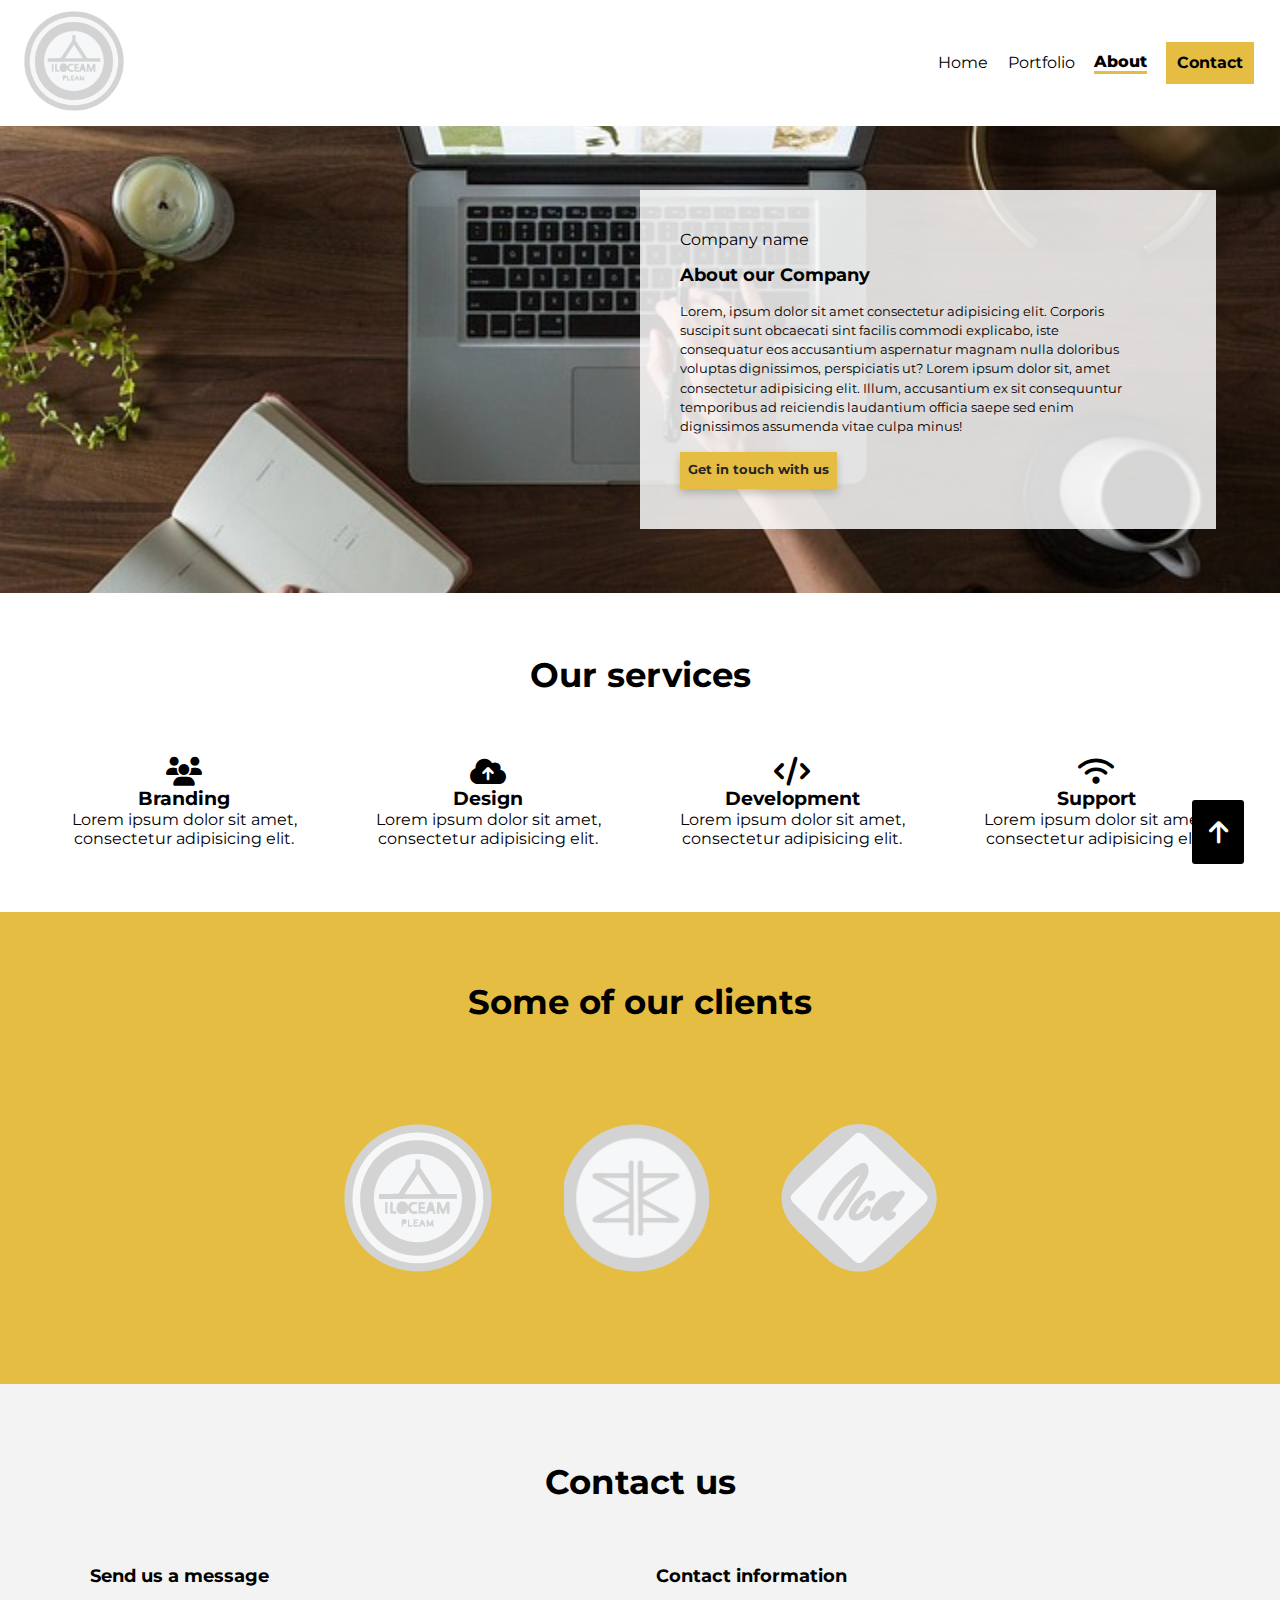
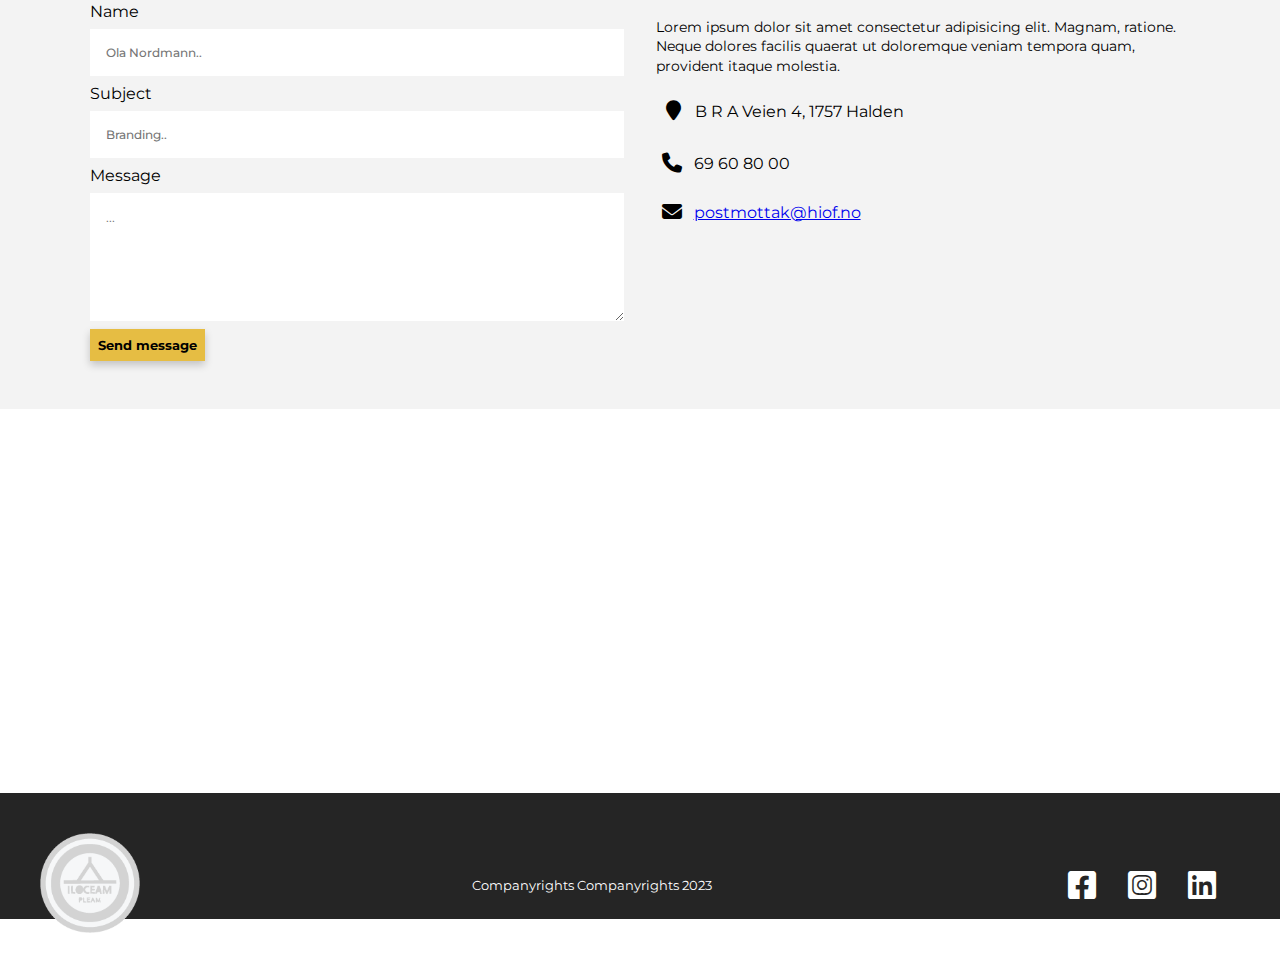
==== commit 73fd67ac: "CSS rydding" ====
--- a/about.html
+++ b/about.html
@@ -38,19 +38,26 @@
             <ul class="navbar" role="menu" itemscope itemtype="https://schema.org/BreadcrumbList">
                 <li class="list__items" role="menuitem" itemprop="itemListElement" itemscope itemtype="https://schema.org/ListItem">
                     <a href="index.html" class="links" aria-label="Home" title="Forside - Webutviklingseksamen" itemprop="item">
-                        <span itemprop="name">Home</span></a>
-                        <meta itemprop="position" content="1"></li>
+                        <span itemprop="name">Home</span>
+                    </a>
+                        <meta itemprop="position" content="1">
+                    </li>
                 <li class="list__items" role="menuitem" itemprop="itemListElement" itemscope itemtype="https://schema.org/ListItem">
                     <a href="products.html" class="links" aria-label="Portfolio" title="Portfolio - Webutviklingseksamen" itemprop="item">
-                        <span itemprop="name">Portfolio</span></a>
-                        <meta itemprop="position" content="2"></li>
+                        <span itemprop="name">Portfolio</span>
+                    </a>
+                        <meta itemprop="position" content="2">
+                    </li>
                 <li class="list__items" role="menuitem" itemprop="itemListElement" itemscope itemtype="https://schema.org/ListItem">
                     <a href="about.html" class="links active" aria-label="About" title="About - Webutviklingseksamen" itemprop="item">
-                        <span itemprop="name">About</span></a>
-                        <meta itemprop="position" content="3"></li>
+                        <span itemprop="name">About</span>
+                    </a>
+                        <meta itemprop="position" content="3">
+                    </li>
                 <li class="list__items" role="menuitem" itemprop="itemListElement" itemscope itemtype="https://schema.org/ListItem">
-                    <a href="about.html#contact-us" class="links" id="btn__contact" aria-label="contact" title="Find contact information here" itemprop="item">
-                        <span itemprop="name">Contact</span></a>
+                    <a href="about.html#contact-us" id="btn__contact" class="links" aria-label="contact" title="Find contact information here" itemprop="item">
+                        <span itemprop="name">Contact</span>
+                    </a>
                         <meta itemprop="position" content="4">
                     </li>
             </ul>
@@ -143,12 +150,11 @@
           <section class="skip">
             <a class="skip__button" href="#top" aria-label="skip to top of page"><i class="fa-solid fa-arrow-up"></i></a>
           </section>
-
     </main>
 
     <footer>
         <section class="footer__section">
-            <a href="index.html" title="Refresh home page" aria-label="Link to home page">
+            <a href="index.html" title="Click here to go back to Home page" aria-label="Link to home page">
                 <img src="IMG/logo1.png" alt="Link to home page" id="logo"></a><!--alt-tag: innhold-->
             <p class="footer__copyright"> Companyrights Companyrights 2023</p>
             <ul class="footer__some" role="list">
--- a/style.css
+++ b/style.css
@@ -666,8 +666,6 @@
     justify-content: center;
 
     padding: 1rem;
-
-    border: red 2px solid;
 }
 
 .fa-square-facebook, 
@@ -676,8 +674,6 @@
     color: var(--hvit);
     margin: 1rem;
     font-size: 1.5rem;
-    border: red 2px solid;
-
 }
 
 
